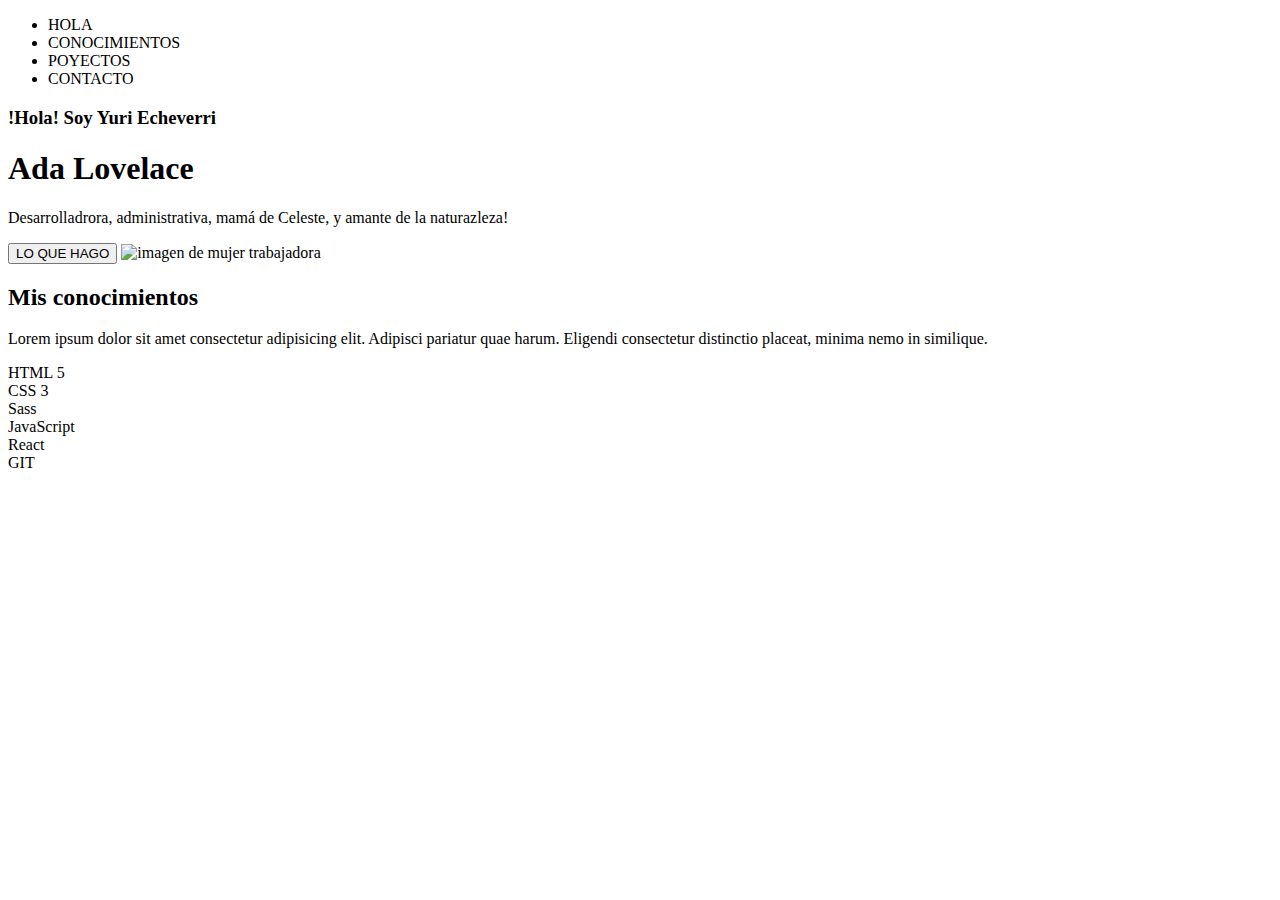
==== portfolio.html @ 63b8ef04 "maquetación Portafolio" ====
<!DOCTYPE html>
<html lang="en">
<head>
    <meta charset="UTF-8">
    <meta http-equiv="X-UA-Compatible" content="IE=edge">
    <meta name="viewport" content="width=device-width, initial-scale=1.0">
    <title>Document</title>
    <link rel = stylesheet href="style.css">
</head>
    <nav>
        <ul>
            <li>
                HOLA
            </li>
            <li>
                CONOCIMIENTOS
            </li>
            <li>
                POYECTOS
            </li>
            <li>
                CONTACTO
            </li>
        </ul>
    </nav>
<body>
    <section>
        <h3>
            !Hola! Soy Yuri Echeverri
        </h3>
        <h1>
            Ada Lovelace
        </h1>
            <p>
                Desarrolladrora, administrativa, mamá de Celeste, y amante de la naturazleza!
            </p>      
            <button>
                LO QUE HAGO
            </button> 
            <img src="https://thumbs.dreamstime.com/b/mujer-trabajando-muy-arduamente-la-multitarea-duro-con-muchas-cosas-para-hacer-ilustraci%C3%B3n-vectorial-plana-aislada-en-fondo-206353946.jpg" alt="imagen de mujer trabajadora"
        </section>
        <section>
            <h2>
                Mis conocimientos
            </h2>
                <p>
                    Lorem ipsum dolor sit amet consectetur adipisicing elit. Adipisci pariatur quae harum. Eligendi consectetur distinctio placeat, minima nemo in similique.
                </p>
            <article>
                HTML 5
            </article>
            <article>
                CSS 3
            </article>
            <article>
                Sass
            </article>
            <article>
                JavaScript
            </article>
            <article>
                React
            <article>
                GIT
            </article>
        </section>
    
</body>
</html>
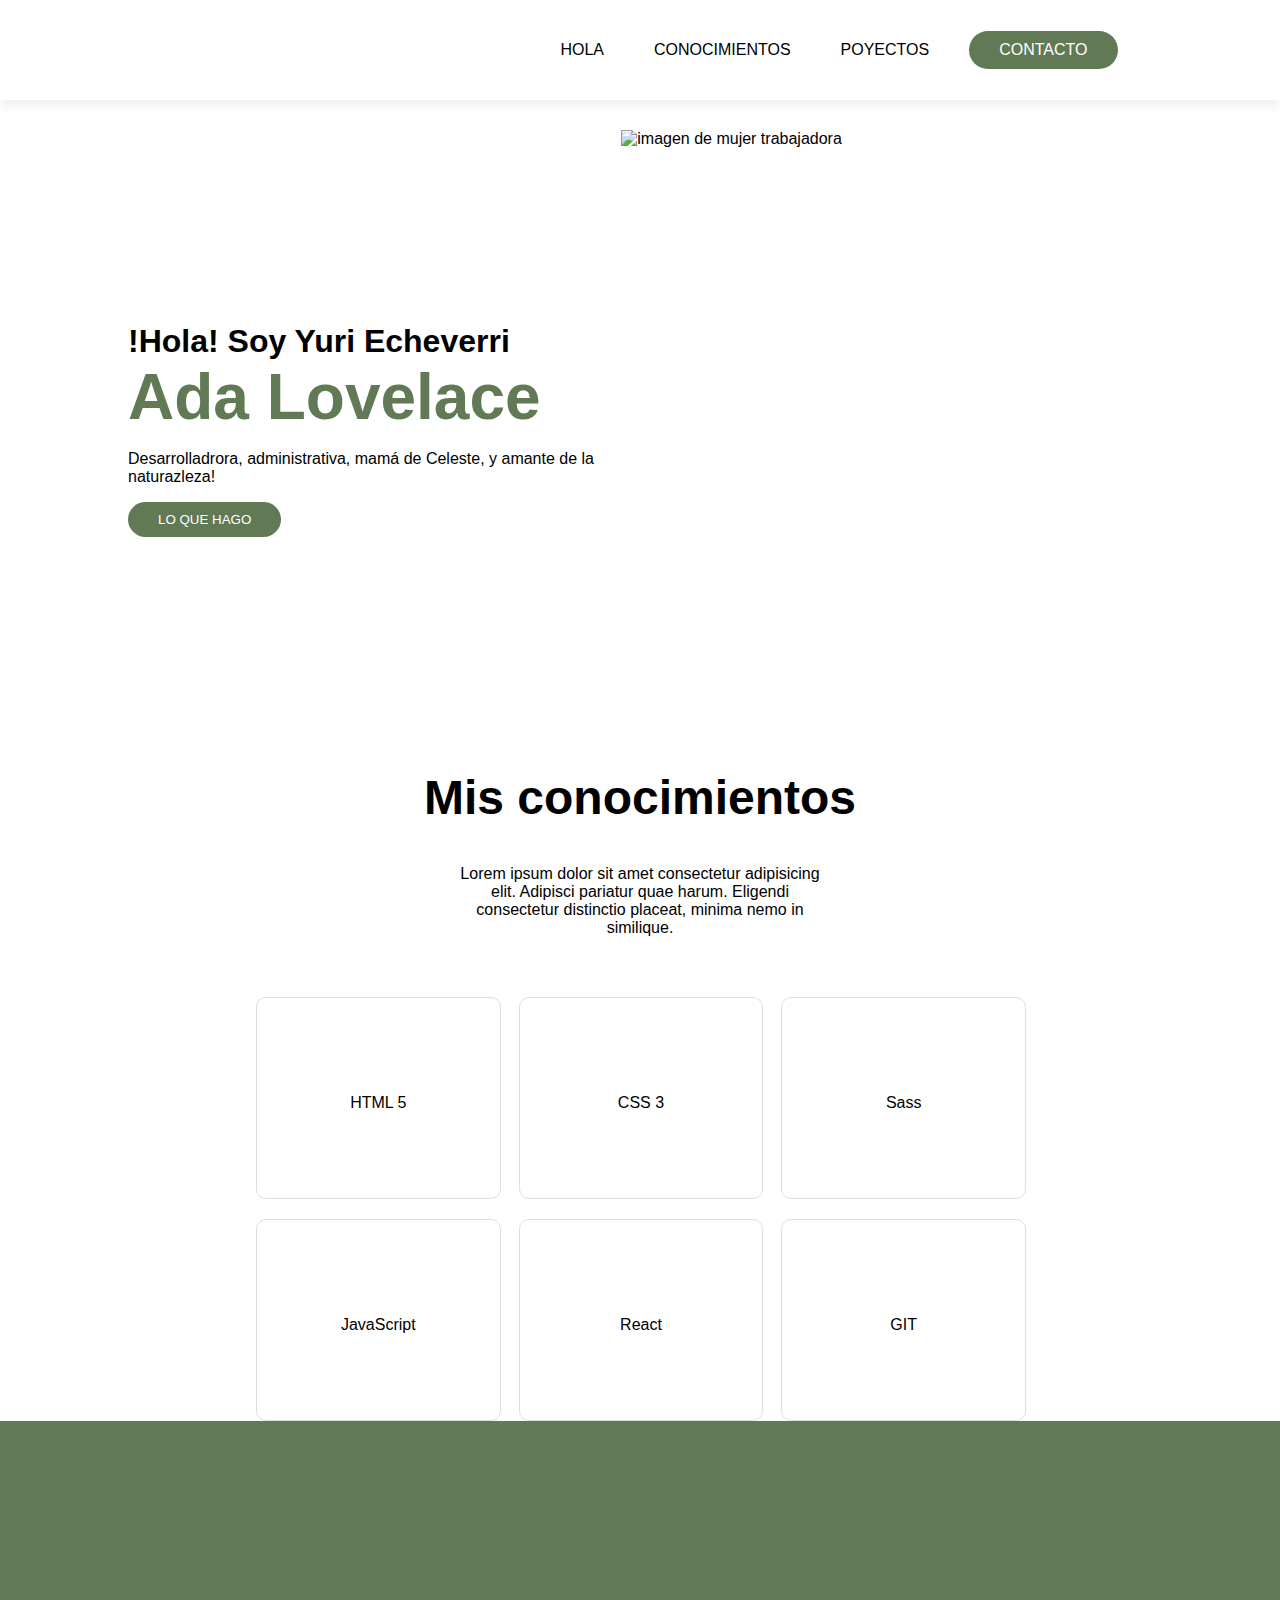
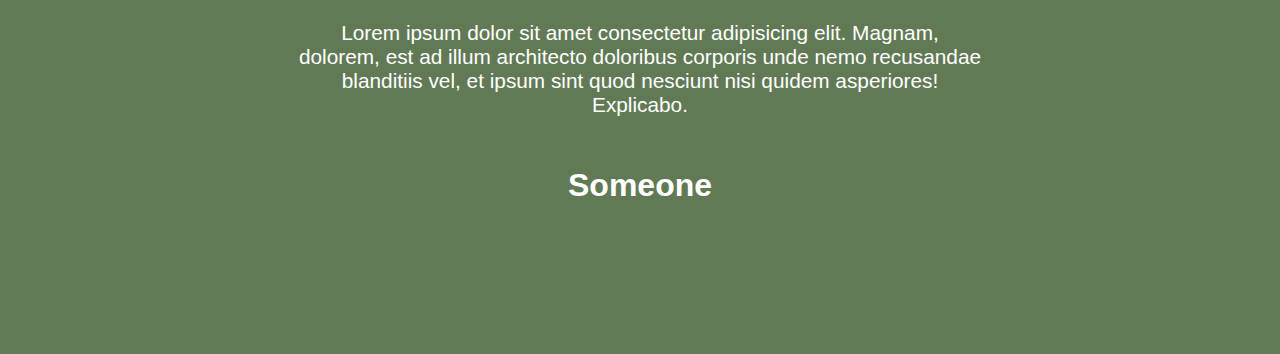
==== commit 639a24f4: "styles for section presentation, skills and quote" ====
--- a/portfolio.html
+++ b/portfolio.html
@@ -1,69 +1,105 @@
 <!DOCTYPE html>
-<html lang="en">
+<html lang="es">
+
 <head>
     <meta charset="UTF-8">
     <meta http-equiv="X-UA-Compatible" content="IE=edge">
     <meta name="viewport" content="width=device-width, initial-scale=1.0">
     <title>Document</title>
-    <link rel = stylesheet href="style.css">
+    <link rel=stylesheet href="style.css">
+    <link rel="stylesheet" href="https://cdn.jsdelivr.net/gh/devicons/devicon@v2.15.1/devicon.min.css">
+    <script src="https://kit.fontawesome.com/e1368c2029.js" crossorigin="anonymous"></script>
 </head>
-    <nav>
-        <ul>
-            <li>
-                HOLA
-            </li>
-            <li>
-                CONOCIMIENTOS
-            </li>
-            <li>
-                POYECTOS
-            </li>
-            <li>
-                CONTACTO
-            </li>
-        </ul>
-    </nav>
+
 <body>
-    <section>
-        <h3>
-            !Hola! Soy Yuri Echeverri
-        </h3>
-        <h1>
-            Ada Lovelace
-        </h1>
-            <p>
+    <!-- Este header contiene la navegación del sitio y los links directos a las secciones -->
+    <header class="header">
+        <nav class="header_nav">
+            <ul class="header_nav_list">
+                <li class="header_nav_list_item">
+                    HOLA
+                </li>
+                <li class="header_nav_list_item">
+                    CONOCIMIENTOS
+                </li>
+                <li class="header_nav_list_item">
+                    POYECTOS
+                </li>
+                <li class="header_nav_list_item-contacto">
+                    CONTACTO
+                </li>
+            </ul>
+        </nav>
+    </header>
+    <section class="presentation">
+        <div class="presentation_container-1">
+            <h2 class="presentation_container-name">
+                !Hola! Soy Yuri Echeverri
+            </h2>
+            <h4 class="presentation_container-ada">
+                Ada Lovelace
+            </h4>
+            <p class="presentation_container-text">
                 Desarrolladrora, administrativa, mamá de Celeste, y amante de la naturazleza!
-            </p>      
-            <button>
+            </p>
+            <button class="presentation_container-button">
                 LO QUE HAGO
-            </button> 
-            <img src="https://thumbs.dreamstime.com/b/mujer-trabajando-muy-arduamente-la-multitarea-duro-con-muchas-cosas-para-hacer-ilustraci%C3%B3n-vectorial-plana-aislada-en-fondo-206353946.jpg" alt="imagen de mujer trabajadora"
-        </section>
-        <section>
-            <h2>
-                Mis conocimientos
-            </h2>
-                <p>
-                    Lorem ipsum dolor sit amet consectetur adipisicing elit. Adipisci pariatur quae harum. Eligendi consectetur distinctio placeat, minima nemo in similique.
-                </p>
-            <article>
-                HTML 5
+            </button>
+        </div>
+        <div class="presentation_container-img">
+            <img src="https://thumbs.dreamstime.com/b/mujer-trabajando-muy-arduamente-la-multitarea-duro-con-muchas-cosas-para-hacer-ilustraci%C3%B3n-vectorial-plana-aislada-en-fondo-206353946.jpg"
+                alt="imagen de mujer trabajadora">
+        </div>
+    </section>
+    <section class="mySkills">
+        <h2 class="skills-tittle">
+            Mis conocimientos
+        </h2>
+        <p class="skills-text">
+            Lorem ipsum dolor sit amet consectetur adipisicing elit. Adipisci pariatur quae harum. Eligendi
+            consectetur distinctio placeat, minima nemo in similique.
+        </p>
+        <div class="skills">
+            <article class="skills_card">
+                <i class="fa-brands fa-html5 skills_card-icon"></i>
+                <p>HTML 5</p>
             </article>
-            <article>
-                CSS 3
+            <article class="skills_card">
+                <i class="devicon-css3-plain colored skills_card-icon"></i>
+                <p>CSS 3</p>
             </article>
-            <article>
-                Sass
+            <article class="skills_card">
+                <i class="devicon-sass-original colored skills_card-icon"></i>
+                <p>Sass</p>
             </article>
-            <article>
-                JavaScript
+            <article class="skills_card">
+                <i class="devicon-javascript-plain colored skills_card-icon"></i>
+                <p>JavaScript</p>
             </article>
-            <article>
-                React
-            <article>
-                GIT
+            <article class="skills_card">
+                <i class="devicon-react-original colored skills_card-icon"></i>
+                <p>React</p>
             </article>
-        </section>
-    
+            <article class="skills_card">
+                <i class="devicon-git-plain colored skills_card-icon"></i>
+                <p>GIT</p>
+            </article>
+        </div>
+    </section>
+    <!-- Fin de la seccion de habilidades -->
+    <div class="quote">
+        <div class="quote_content">
+            <i class="fa-solid fa-quote-right quote_icon"></i>
+            <p class=quote_text>
+                Lorem ipsum dolor sit amet consectetur adipisicing elit. Magnam, dolorem, est ad illum architecto
+                doloribus corporis unde nemo recusandae blanditiis vel, et ipsum sint quod nesciunt nisi quidem
+                asperiores! Explicabo.
+            </p>
+            <span class="quote_author">
+                Someone
+            </span>
+        </div>
+    </div>
 </body>
+
 </html>--- a/style.css
+++ b/style.css
@@ -0,0 +1,146 @@
+body {
+    margin: 0;
+    box-sizing: border-box;
+    padding: 0;
+    font-family: Arial, Helvetica, sans-serif;
+}
+
+.header {
+    box-shadow: 0px 6px 10px #f0f0f0;
+    padding: 15px;
+    margin-bottom: 30px;   
+    
+}
+
+.header_nav_list {
+    width: 85%;
+    display: flex;
+    list-style: none;
+    justify-content: flex-end;
+    gap: 30px;
+}
+
+.header_nav_list_item {
+    font-family: Arial, Helvetica, sans-serif;
+    padding: 10px;
+    }
+
+.header_nav_list_item-contacto{
+    font-family: Arial, Helvetica, sans-serif;
+    background-color: #617A55;
+    color: white;
+    border-radius: 30px;
+    padding: 10px 30px;
+}
+
+.presentation {
+    display: flex;
+    width: 80%;
+    margin: 0 auto;
+    justify-content: center;
+    align-items: center;
+}
+
+.presentation_container-name {
+    font-weight:bold;
+    font-size: 2em;
+    margin: 0;
+}
+
+.presentation_container-ada {
+    font-weight:900;
+    font-size: 4em;
+    color: #617A55;
+    margin: 0;
+    }
+
+.presentation_container-button {
+    background-color: #617A55;
+    color: white;
+    border: none;
+    border-radius: 30px;
+    padding: 10px 30px;
+}
+
+.presentation_container-img{
+    width: 600px;
+    height:600px;
+}
+
+.presentation_container-img img{
+    width: 100%;
+    height: 100%;
+}
+
+.skills-tittle {
+    text-align: center;
+    font-weight: 900;
+    font-size: 3em;
+
+}
+
+.skills-text {
+    width: 30%;
+    margin: 0 auto;
+    text-align: center;
+}
+
+.skills {
+    display: grid;
+    grid-template-columns:repeat(3,1fr);
+    justify-content: center;
+    align-items: center;
+    width: 60%;
+    margin: 60px auto 0;
+    gap: 20px;
+}
+
+.skills_card {
+    width: 100%;
+    height: 200px;
+    border:1px solid #b4b4b470;
+    border-radius: 10px;
+    display: flex;
+    flex-direction: column;
+    justify-content: center;
+    align-items: center;
+    gap: 10px;
+}
+
+.skills_card-icon {
+    font-size: 4.5em;
+    color: #617A55;
+}
+
+.quote {
+    background-color: #617A55;
+    padding: 150px;
+
+}
+
+.quote_content {
+    display: flex;
+    flex-direction: column;
+    justify-content: center;
+    align-items: center;
+    width: 80%;
+    margin: 0 auto;
+    color: white;
+
+}
+
+.quote_icon {
+    font-size: 6em;
+    
+}
+
+.quote_text {
+    font-size: 1.3em;
+    text-align: center;
+    margin: 50px;
+}
+
+.quote_author {
+    font-weight: 800;
+    font-size: 2em;
+}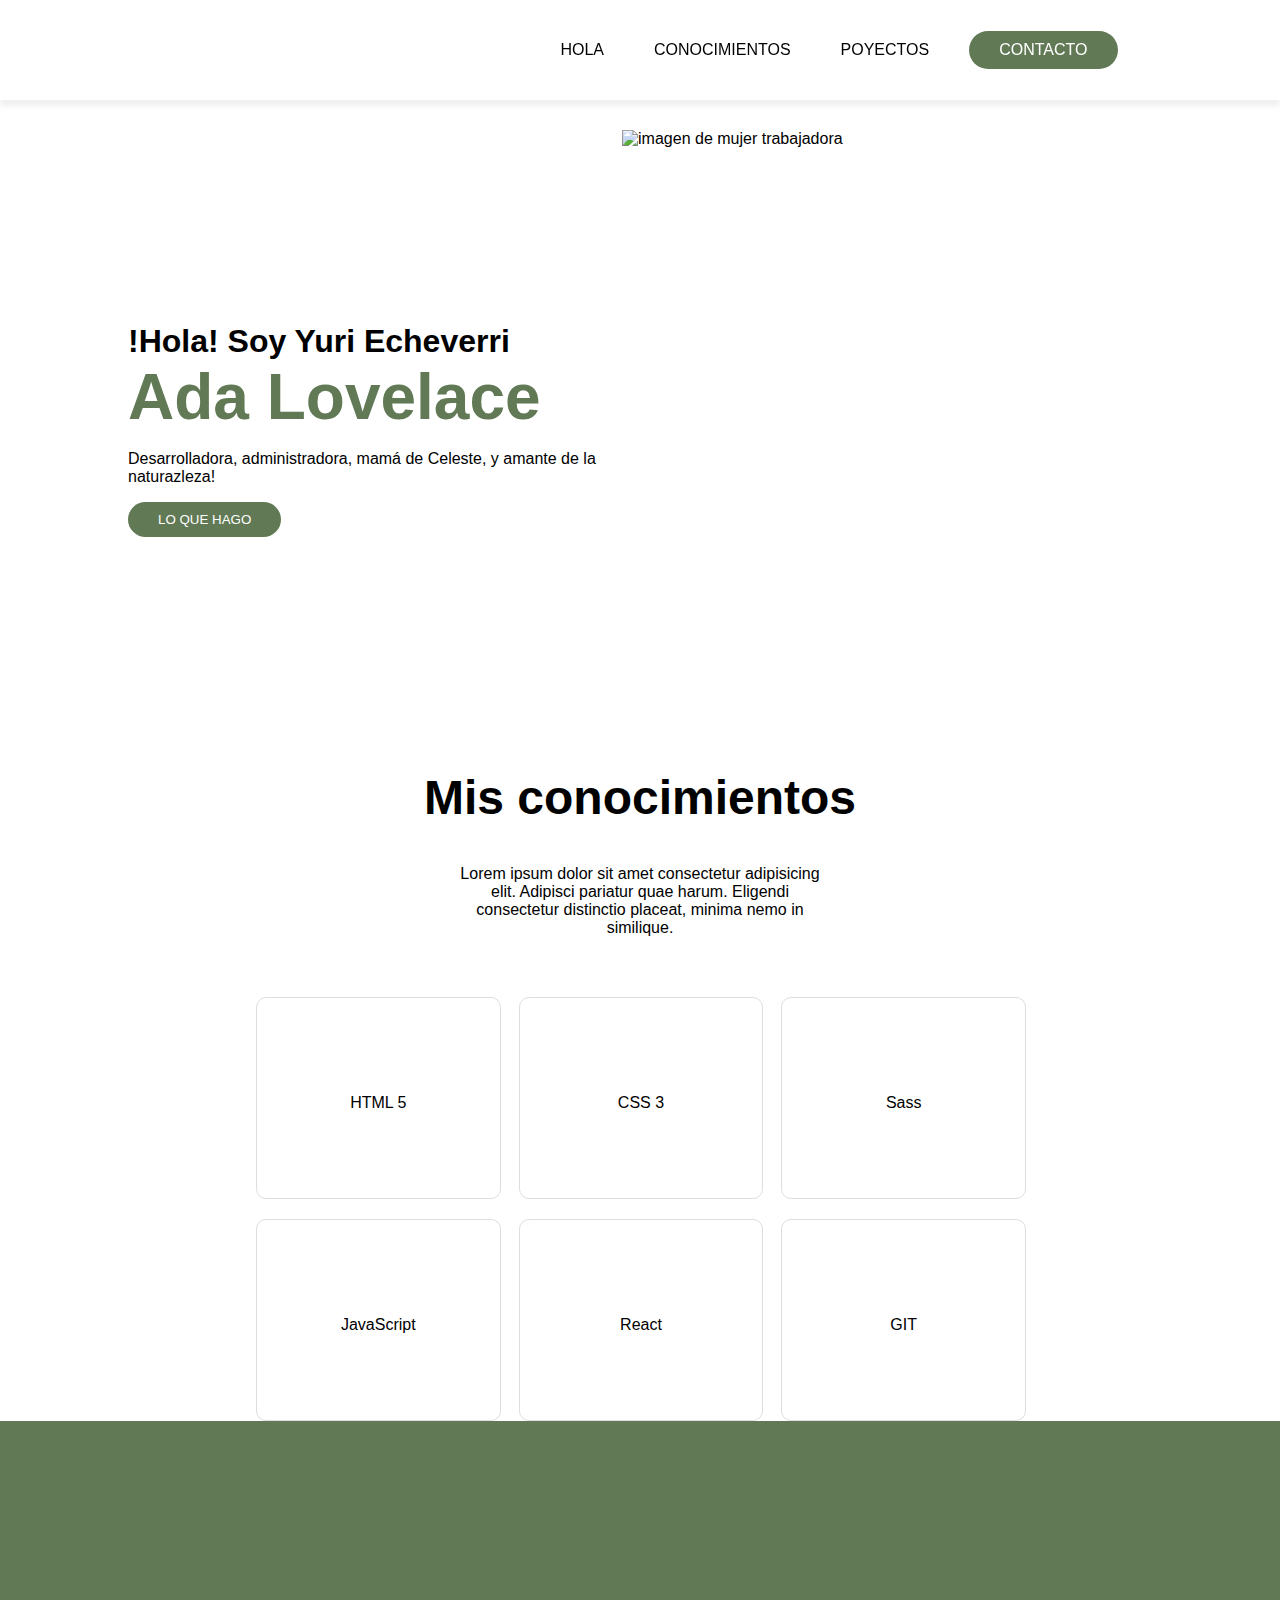
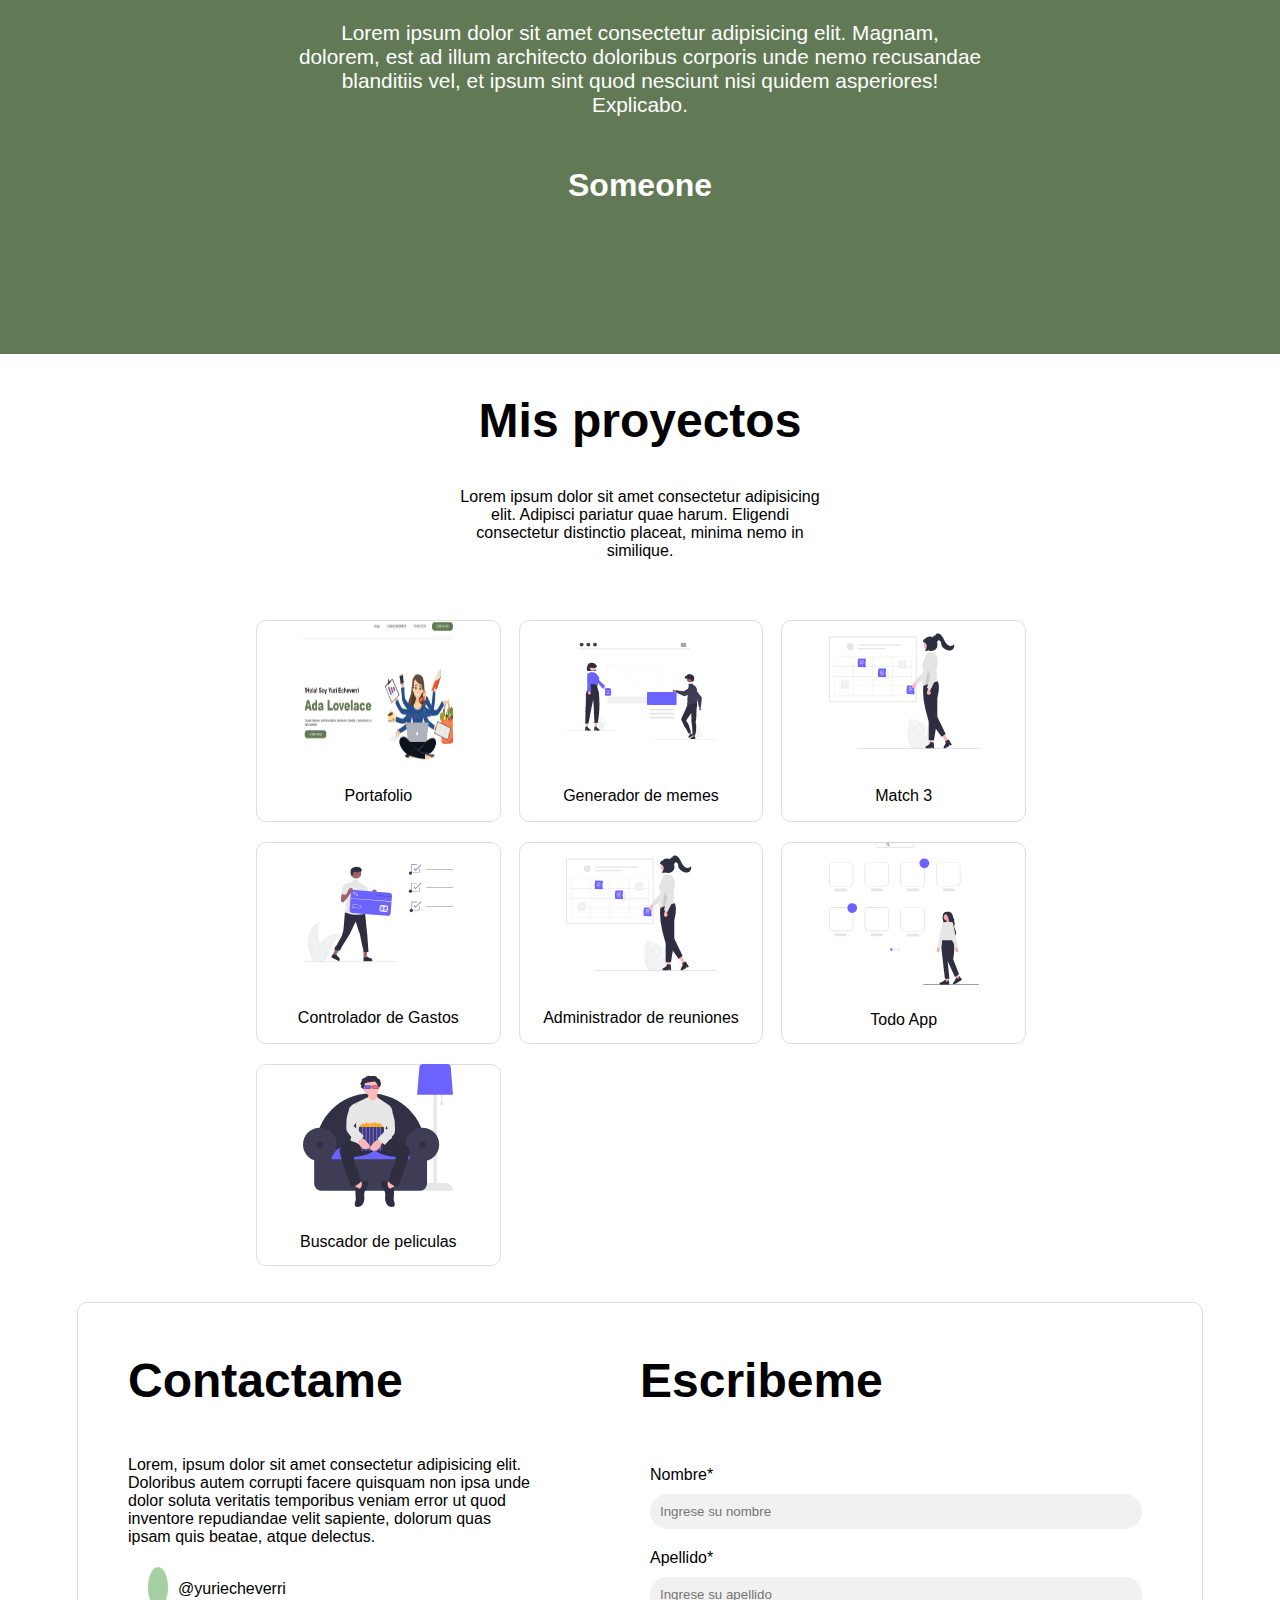
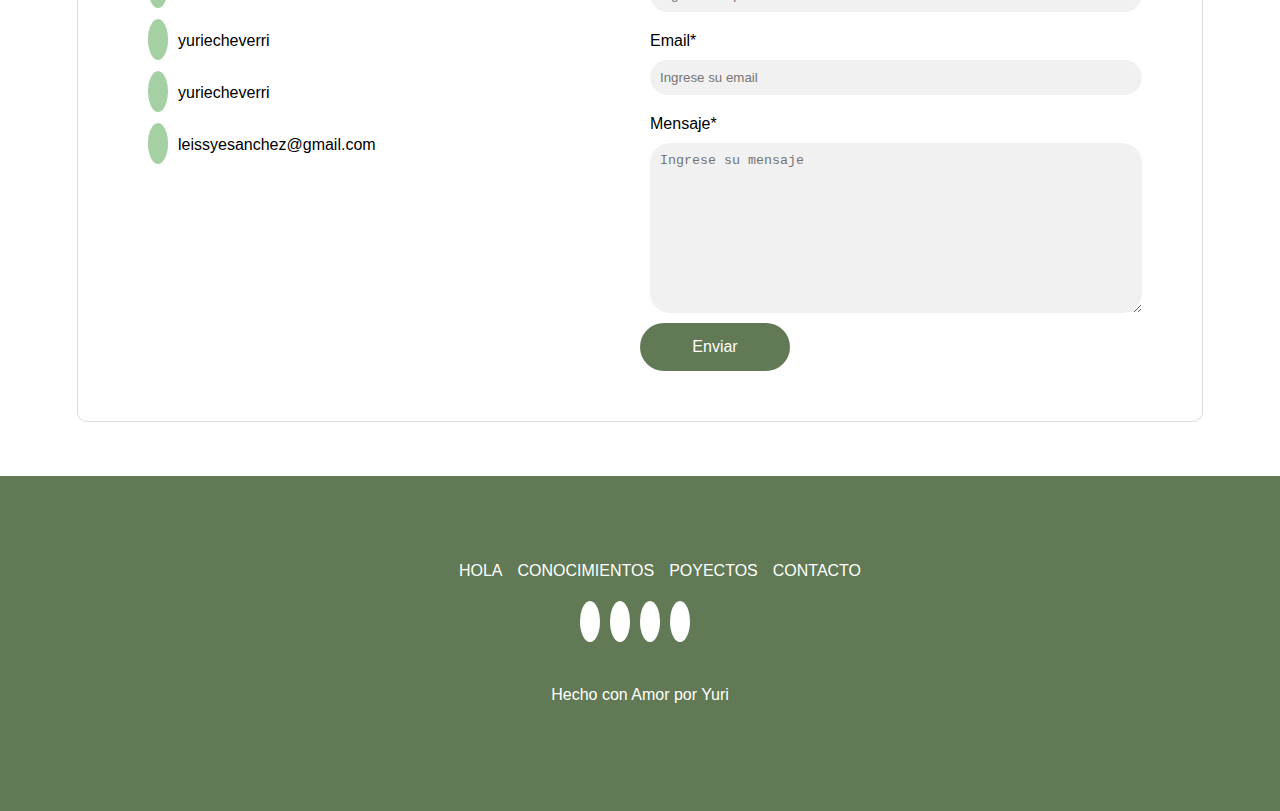
==== commit c33077d3: "Seccion de proyectos, formulario y footer" ====
--- a/portfolio.html
+++ b/portfolio.html
@@ -31,6 +31,9 @@
             </ul>
         </nav>
     </header>
+
+    <!--fin del header con navegación-->
+
     <section class="presentation">
         <div class="presentation_container-1">
             <h2 class="presentation_container-name">
@@ -40,7 +43,7 @@
                 Ada Lovelace
             </h4>
             <p class="presentation_container-text">
-                Desarrolladrora, administrativa, mamá de Celeste, y amante de la naturazleza!
+                Desarrolladora, administradora, mamá de Celeste, y amante de la naturazleza!
             </p>
             <button class="presentation_container-button">
                 LO QUE HAGO
@@ -87,6 +90,8 @@
         </div>
     </section>
     <!-- Fin de la seccion de habilidades -->
+
+
     <div class="quote">
         <div class="quote_content">
             <i class="fa-solid fa-quote-right quote_icon"></i>
@@ -100,6 +105,150 @@
             </span>
         </div>
     </div>
+
+    <section class="myProjects">
+        <h2 class="projects-tittle">
+            Mis proyectos
+        </h2>
+        <p class="projects-text">
+            Lorem ipsum dolor sit amet consectetur adipisicing elit. Adipisci pariatur quae harum. Eligendi
+            consectetur distinctio placeat, minima nemo in similique.
+        </p>
+        <div class="projects">
+            <a href="#" class="projects_card">
+                <img src="assets/Portfolio.PNG" class="projects_card-image"></i>
+                <p>Portafolio </p>
+            </a>
+            <a href="#" class="projects_card">
+                <img src="assets/undraw_work_together_re_5yhn.svg" class="projects_card-image"></img>
+                <p>Generador de memes</p>
+            </a>
+            <a href="#" class="projects_card">
+                <img src="assets/undraw_events_re_98ue.svg" class="projects_card-image"></img>
+                <p>Match 3</p>
+            </a>
+            <a href="#" class="projects_card">
+                <img src="assets/undraw_online_payments_re_y8f2.svg" class="projects_card-image"></img>
+                <p>Controlador de Gastos</p>
+            </a>
+            <a href="#" class="projects_card">
+                <img src="assets/undraw_events_re_98ue.svg" class="projects_card-image"></img>
+                <p>Administrador de reuniones</p>
+            </a>
+            <a href="#" class="projects_card">
+                <img src="assets/undraw_search_app_oso2.svg" class="projects_card-image"></img>
+                <p>Todo App</p>
+            </a>
+            <a href="#" class="projects_card">
+                <img src="assets/undraw_home_cinema_l7yl.svg" class="projects_card-image"></i>
+                <p>Buscador de peliculas</p>
+            </a>
+        </div>
+    </section>
+    <br>
+    <br>
+
+    <section class="Form">
+        <div class="contact">
+            <h3 class="contact-tittle">
+                Contactame
+            </h3>
+            <p class="contact-text">
+                Lorem, ipsum dolor sit amet consectetur adipisicing elit. Doloribus autem corrupti facere quisquam non
+                ipsa unde dolor soluta veritatis temporibus veniam error ut quod inventore repudiandae velit sapiente,
+                dolorum quas ipsam quis beatae, atque delectus.
+            </p>
+            <ul class="contact_list">
+                <li class="contact_list-item">
+                    <i class="fa-brands fa-twitter contact_list_item-icon"></i>
+                    <span>
+                        @yuriecheverri
+                    </span>
+                </li>
+                <li class="contact_list-item">
+                    <i class="fa-brands fa-github contact_list_item-icon"></i>
+                    <span>
+                        yuriecheverri
+                    </span>
+                </li>
+                <li class="contact_list-item">
+                    <i class="fa-brands fa-linkedin contact_list_item-icon"></i>
+                    <span>
+                        yuriecheverri
+                    </span>
+                </li>
+                <li class="contact_list-item">
+                    <i class="fa-solid fa-envelope contact_list_item-icon"></i>
+                    <span>
+                        leissyesanchez@gmail.com
+                    </span>
+                </li>
+            </ul>
+        </div>
+        <div class="write-me">
+            <h3 class="write-me-tittle">
+                Escribeme
+            </h3>
+            <form id="contact-form" class="write-me-form">
+                <label for="nombre" class="write-me-form-label label-name">
+                    Nombre*
+                    <input type="text" placeholder="Ingrese su nombre" class="write-me-form-input"></input>
+                </label>
+                <label for="apellido" class="write-me-form-label label-last-name">
+                    Apellido*
+                    <input type="text" placeholder="Ingrese su apellido" class="write-me-form-input"></input>
+                </label>
+                <label for="Email" class="write-me-form-label">
+                    Email*
+                    <input type="text" placeholder="Ingrese su email" class="write-me-form-input"></input>
+                </label>
+                <label for="Mensaje" class="write-me-form-label">
+                    Mensaje*
+                    <textarea type="text" class="write-me-form-input" placeholder="Ingrese su mensaje" cols="50"
+                        rows="10"></textarea>
+                </label>
+                <input type="submit" value="Enviar" class="write-me-form-send"></input>
+            </form>
+        </div>
+    </section>
+
+    <br>
+    <br>
+    <br>
+
+    <footer class="footer">
+        <div class="footer_container">
+            <ul class="footer_container_list">
+                <li class="footer_container_list_item">
+                    HOLA
+                </li>
+                <li class="footer_container_list_item">
+                    CONOCIMIENTOS
+                </li>
+                <li class="footer_container_list_item">
+                    POYECTOS
+                </li>
+                <li class="footer_container_list_item">
+                    CONTACTO
+                </li>
+            </ul>
+            <div class="footer_icons">
+                <a href="#" class="footer_icons_link">
+                    <i class="fa-brands fa-twitter footer_icons_items"></i>
+                </a>
+                <a href="#" class="footer_icons_link">
+                    <i class="fa-brands fa-github footer_icons_items"></i>
+                </a>
+                <a href="#" class="footer_icons_link">
+                    <i class="fa-brands fa-linkedin footer_icons_items"></i>
+                </a>
+                <a href="#" class="footer_icons_link">
+                    <i class="fa-solid fa-envelope footer_icons_items"></i>
+                </a>
+            </div>
+            <h6 class="end"> Hecho con Amor por Yuri</h6>
+        </div>
+    </footer>
 </body>
 
 </html>--- a/style.css
+++ b/style.css
@@ -6,11 +6,15 @@
 }
 
 .header {
-    box-shadow: 0px 6px 10px #f0f0f0;
+    box-shadow: 0px 6px 5px #f0f0f0;
     padding: 15px;
-    margin-bottom: 30px;   
-    
-}
+    margin-bottom: 30px;
+    position: sticky;
+    top: 0;
+    background-color: white;
+}
+
+/* preguntar por el shadow cuando desplaza */
 
 .header_nav_list {
     width: 85%;
@@ -23,9 +27,9 @@
 .header_nav_list_item {
     font-family: Arial, Helvetica, sans-serif;
     padding: 10px;
-    }
-
-.header_nav_list_item-contacto{
+}
+
+.header_nav_list_item-contacto {
     font-family: Arial, Helvetica, sans-serif;
     background-color: #617A55;
     color: white;
@@ -42,17 +46,17 @@
 }
 
 .presentation_container-name {
-    font-weight:bold;
+    font-weight: bold;
     font-size: 2em;
     margin: 0;
 }
 
 .presentation_container-ada {
-    font-weight:900;
+    font-weight: 900;
     font-size: 4em;
     color: #617A55;
     margin: 0;
-    }
+}
 
 .presentation_container-button {
     background-color: #617A55;
@@ -62,12 +66,12 @@
     padding: 10px 30px;
 }
 
-.presentation_container-img{
+.presentation_container-img {
     width: 600px;
-    height:600px;
-}
-
-.presentation_container-img img{
+    height: 600px;
+}
+
+.presentation_container-img img {
     width: 100%;
     height: 100%;
 }
@@ -87,7 +91,7 @@
 
 .skills {
     display: grid;
-    grid-template-columns:repeat(3,1fr);
+    grid-template-columns: repeat(3, 1fr);
     justify-content: center;
     align-items: center;
     width: 60%;
@@ -98,7 +102,7 @@
 .skills_card {
     width: 100%;
     height: 200px;
-    border:1px solid #b4b4b470;
+    border: 1px solid #b4b4b470;
     border-radius: 10px;
     display: flex;
     flex-direction: column;
@@ -110,6 +114,7 @@
 .skills_card-icon {
     font-size: 4.5em;
     color: #617A55;
+
 }
 
 .quote {
@@ -131,7 +136,7 @@
 
 .quote_icon {
     font-size: 6em;
-    
+
 }
 
 .quote_text {
@@ -143,4 +148,184 @@
 .quote_author {
     font-weight: 800;
     font-size: 2em;
+}
+
+.projects-tittle {
+    text-align: center;
+    font-weight: 900;
+    font-size: 3em;
+
+}
+
+.projects-text {
+    width: 30%;
+    margin: 0 auto;
+    text-align: center;
+}
+
+.projects {
+    display: grid;
+    grid-template-columns: repeat(3, 1fr);
+    justify-content: center;
+    align-items: center;
+    width: 60%;
+    margin: 60px auto 0;
+    gap: 20px;
+}
+
+.projects_card {
+    width: 100%;
+    height: 200px;
+    border: 1px solid #b4b4b470;
+    border-radius: 10px;
+    display: flex;
+    flex-direction: column;
+    justify-content: center;
+    align-items: center;
+    gap: 10px;
+    text-decoration: none;
+    color: black;
+}
+
+.projects_card-image {
+    width: 150px;
+    height: 100%;
+
+}
+
+.Form {
+    width: 80%;
+    margin: 0 auto;
+    display: flex;
+    padding: 50px;
+    border: 1px solid #b4b4b470;
+    border-radius: 10px;
+
+}
+
+.contact-tittle {
+    font-weight: 900;
+    font-size: 3em;
+    margin-top: 0;
+}
+
+.contact {
+    flex: 50%;
+}
+
+.contact-text {
+    width: 80%;
+}
+
+.contact_list {
+    list-style: none;
+    padding-left: 5px;
+}
+
+.contact_list_item-icon {
+    font-size: 1.2em;
+    margin-right: 10px;
+    background-color: #A4D0A4;
+    padding: 10px;
+    border-radius: 50%;
+}
+
+.contact_list-item {
+    padding: 15px;
+}
+
+.write-me-form {
+    display: flex;
+    flex-direction: column;
+    height: 75%;
+    justify-content: space-between;
+}
+
+
+.write-me-tittle {
+    font-weight: 900;
+    font-size: 3em;
+    margin-top: 0;
+}
+
+.write-me {
+    flex: 50%;
+}
+
+.write-me-form-label {
+    display: flex;
+    flex-direction: column;
+    padding: 10px;
+}
+
+/* 
+.label-name {
+    flex: 50%;
+}
+
+.label-last-name {
+    flex: 50%;
+} */
+
+.write-me-form-input {
+    border: none;
+    border-radius: 20px;
+    margin-top: 10px;
+    padding: 10px;
+    background-color: #b4b4b430;
+}
+
+.write-me-form-input:focus {
+    outline: none;
+    box-shadow: 0px 0px 5px 2px #617A55;
+}
+
+.write-me-form-send {
+    width: 150px;
+    font-size: 1em;
+    background-color: #617A55;
+    color: white;
+    border: none;
+    border-radius: 30px;
+    padding: 15px 20px;
+}
+
+.footer {
+    background-color: #617A55;
+    padding: 70px;
+}
+
+.footer_container {
+    width: 50%;
+    margin: 0 auto;
+    display: flex;
+    flex-direction: column;
+    justify-content: center;
+    align-items: center;
+    color: white;
+    gap: 15px;
+}
+
+.footer_container_list {
+    list-style: none;
+    display: flex;
+    gap: 15px;
+}
+
+.footer_icons_items {
+    font-size: 1.2em;
+    margin-right: 10px;
+    background-color: white;
+    padding: 10px;
+    border-radius: 50%;
+    color: #617A55;
+}
+
+.footer_icons_link {
+    text-decoration: none;
+}
+
+.end {
+    font-weight: lighter;
+    font-size: 1em;
 }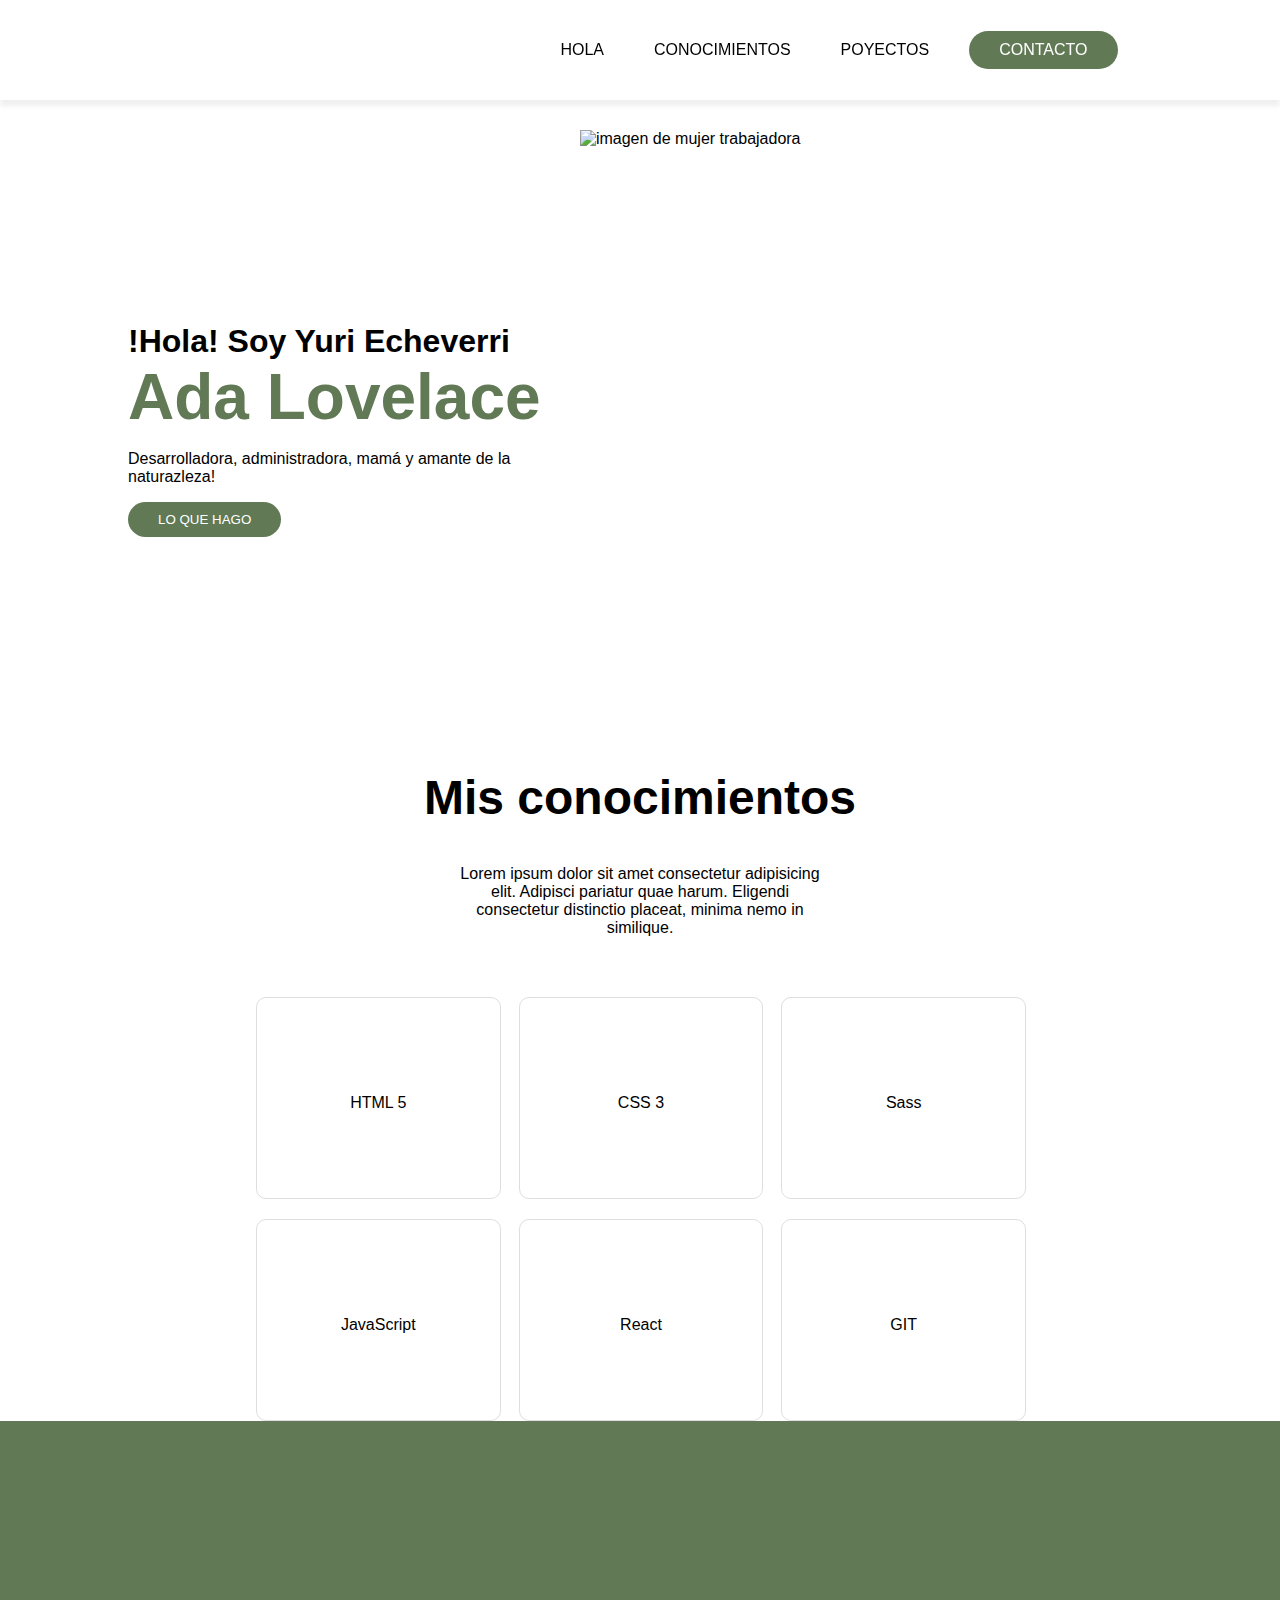
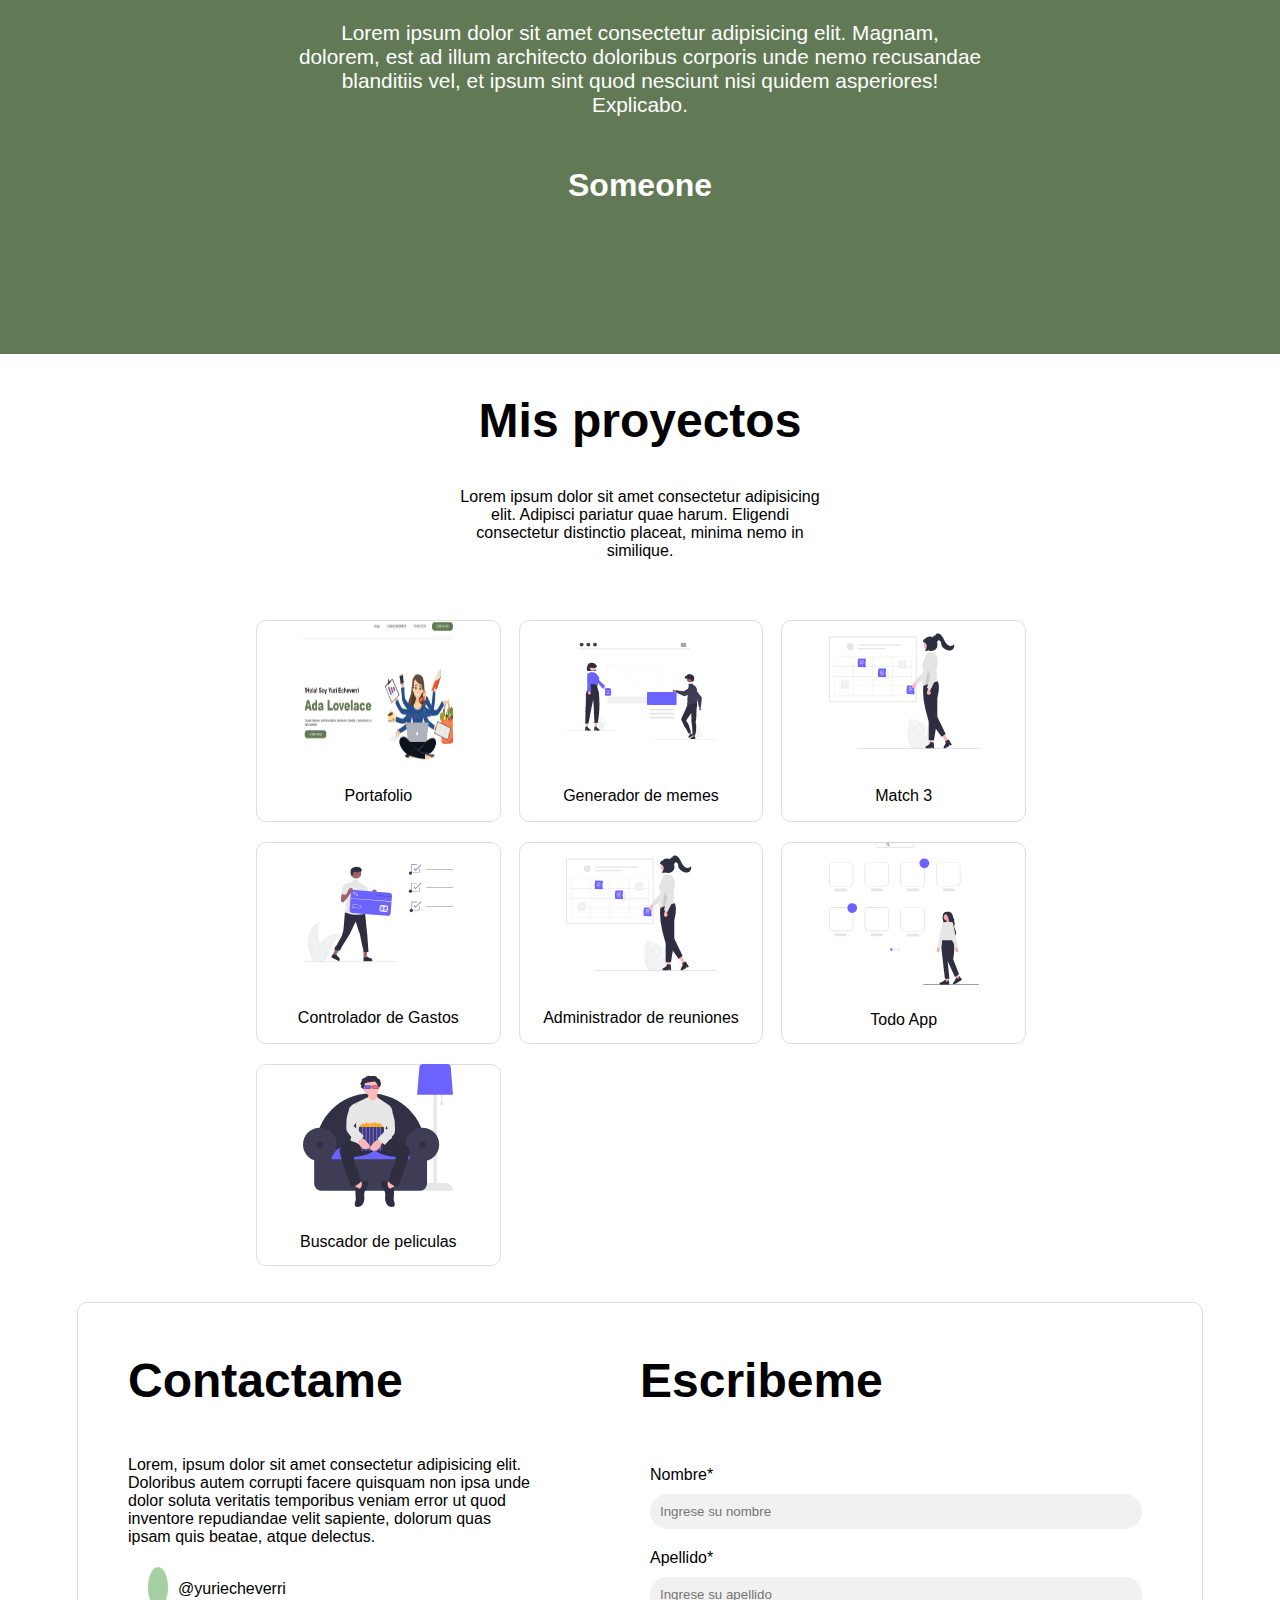
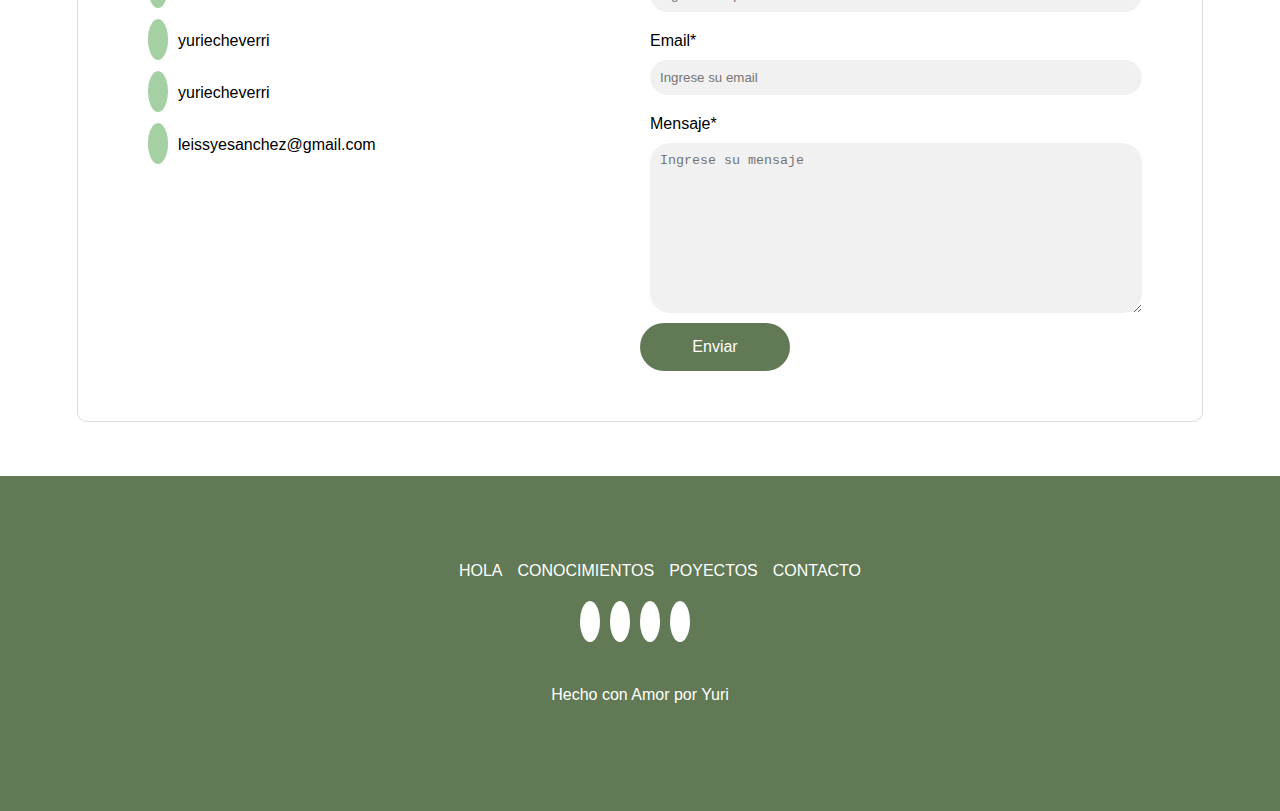
==== commit 92732106: "Comentarios" ====
--- a/portfolio.html
+++ b/portfolio.html
@@ -12,7 +12,7 @@
 </head>
 
 <body>
-    <!-- Este header contiene la navegación del sitio y los links directos a las secciones -->
+    <!-- Header con la navegación del sitio y los links directos a las secciones -->
     <header class="header">
         <nav class="header_nav">
             <ul class="header_nav_list">
@@ -34,6 +34,7 @@
 
     <!--fin del header con navegación-->
 
+    <!-- Inicio de sección de presentación -->
     <section class="presentation">
         <div class="presentation_container-1">
             <h2 class="presentation_container-name">
@@ -43,7 +44,7 @@
                 Ada Lovelace
             </h4>
             <p class="presentation_container-text">
-                Desarrolladora, administradora, mamá de Celeste, y amante de la naturazleza!
+                Desarrolladora, administradora, mamá y amante de la naturazleza!
             </p>
             <button class="presentation_container-button">
                 LO QUE HAGO
@@ -54,6 +55,9 @@
                 alt="imagen de mujer trabajadora">
         </div>
     </section>
+    <!-- Fin de ección de presentación -->
+
+    <!-- Inicia sección de habilidades  -->
     <section class="mySkills">
         <h2 class="skills-tittle">
             Mis conocimientos
@@ -90,8 +94,8 @@
         </div>
     </section>
     <!-- Fin de la seccion de habilidades -->
-
-
+    
+    <!-- Inicia cita -->
     <div class="quote">
         <div class="quote_content">
             <i class="fa-solid fa-quote-right quote_icon"></i>
@@ -105,7 +109,9 @@
             </span>
         </div>
     </div>
-
+    <!-- Fin de la cita  -->
+
+    <!-- Inicia sección de proyectos  -->
     <section class="myProjects">
         <h2 class="projects-tittle">
             Mis proyectos
@@ -147,7 +153,9 @@
     </section>
     <br>
     <br>
-
+    <!-- Fin de sección de proyectos  -->
+
+    <!-- Inicia sección de contacto  -->
     <section class="Form">
         <div class="contact">
             <h3 class="contact-tittle">
@@ -211,11 +219,12 @@
             </form>
         </div>
     </section>
-
-    <br>
-    <br>
-    <br>
-
+    <br>
+    <br>
+    <br>
+    <!-- Fin de sección de contacto -->
+
+    <!-- Inicia Footer con links de navegación y contacto -->
     <footer class="footer">
         <div class="footer_container">
             <ul class="footer_container_list">
@@ -246,9 +255,11 @@
                     <i class="fa-solid fa-envelope footer_icons_items"></i>
                 </a>
             </div>
-            <h6 class="end"> Hecho con Amor por Yuri</h6>
+            <h6 class="end"> 
+                Hecho con <span>Amor</span> por Yuri</h6>
         </div>
     </footer>
+    <!-- Fin del footer con links de navegación y contacto -->
 </body>
 
 </html>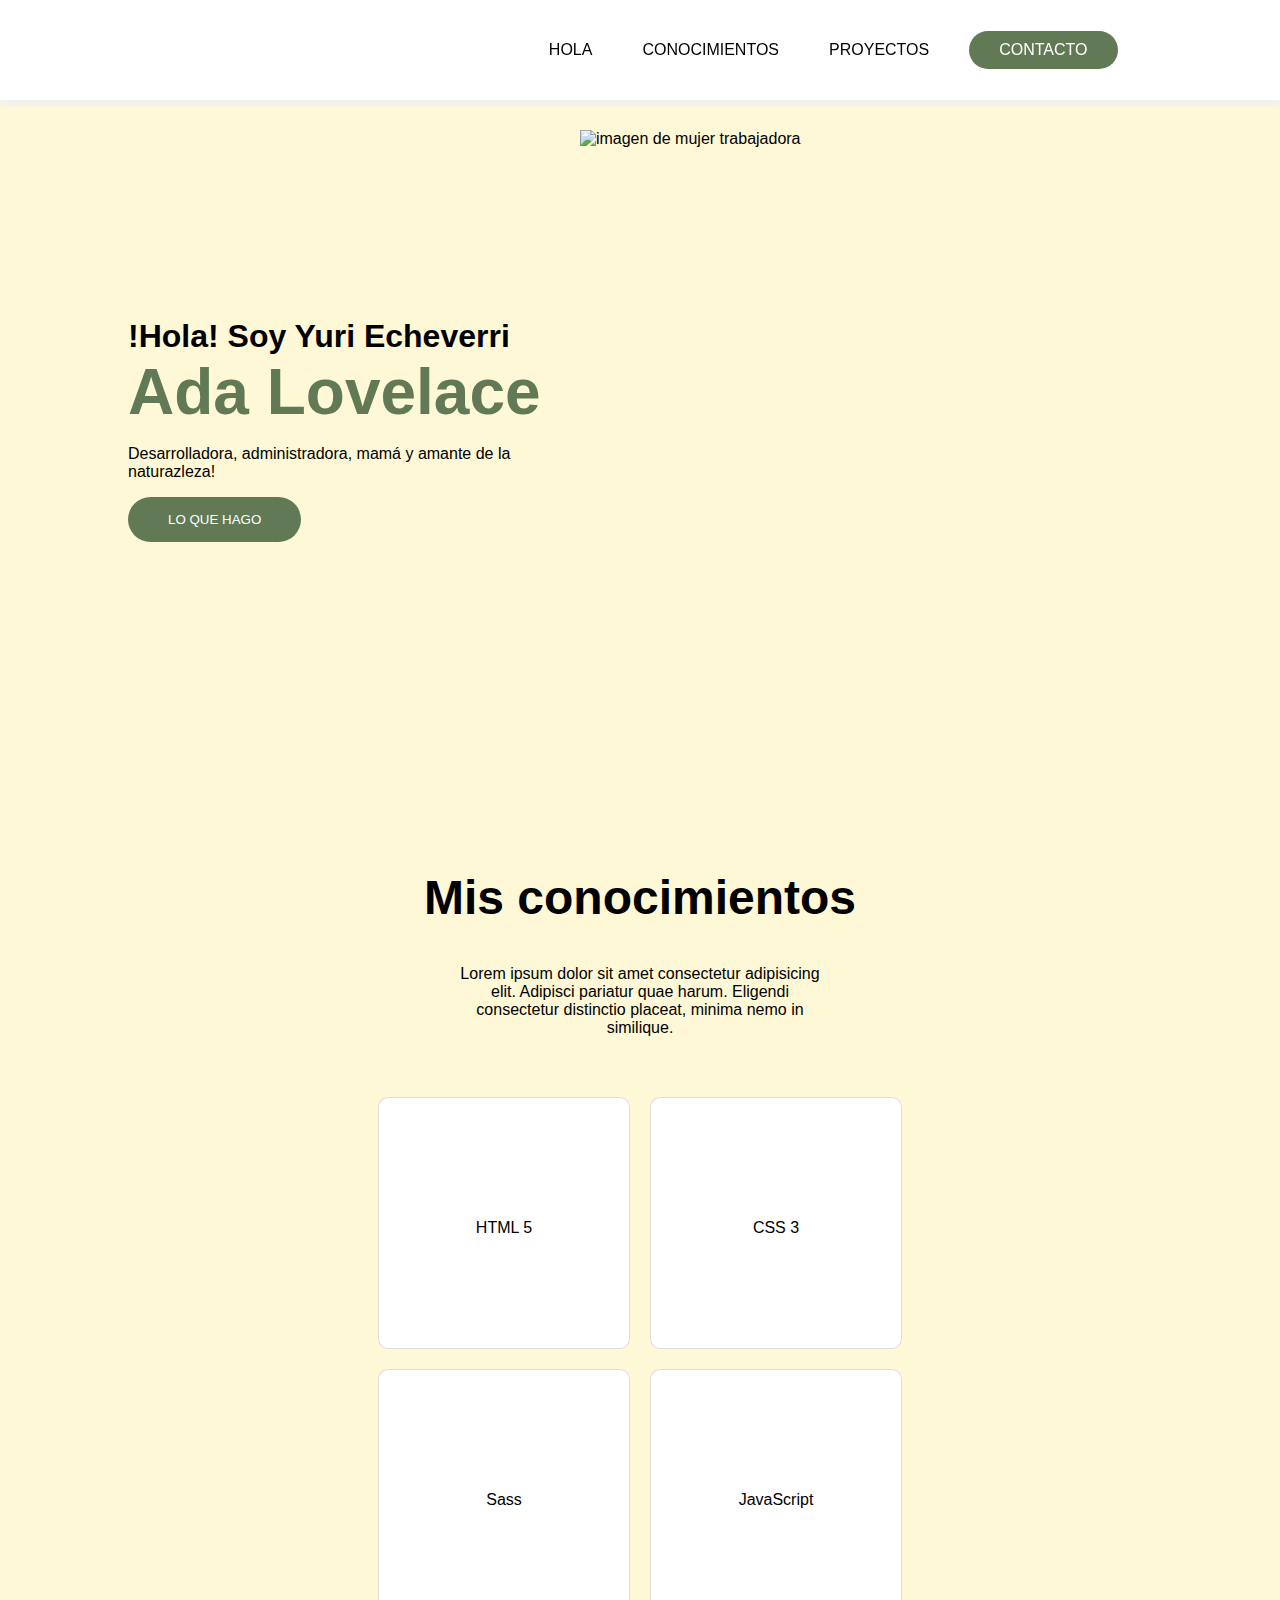
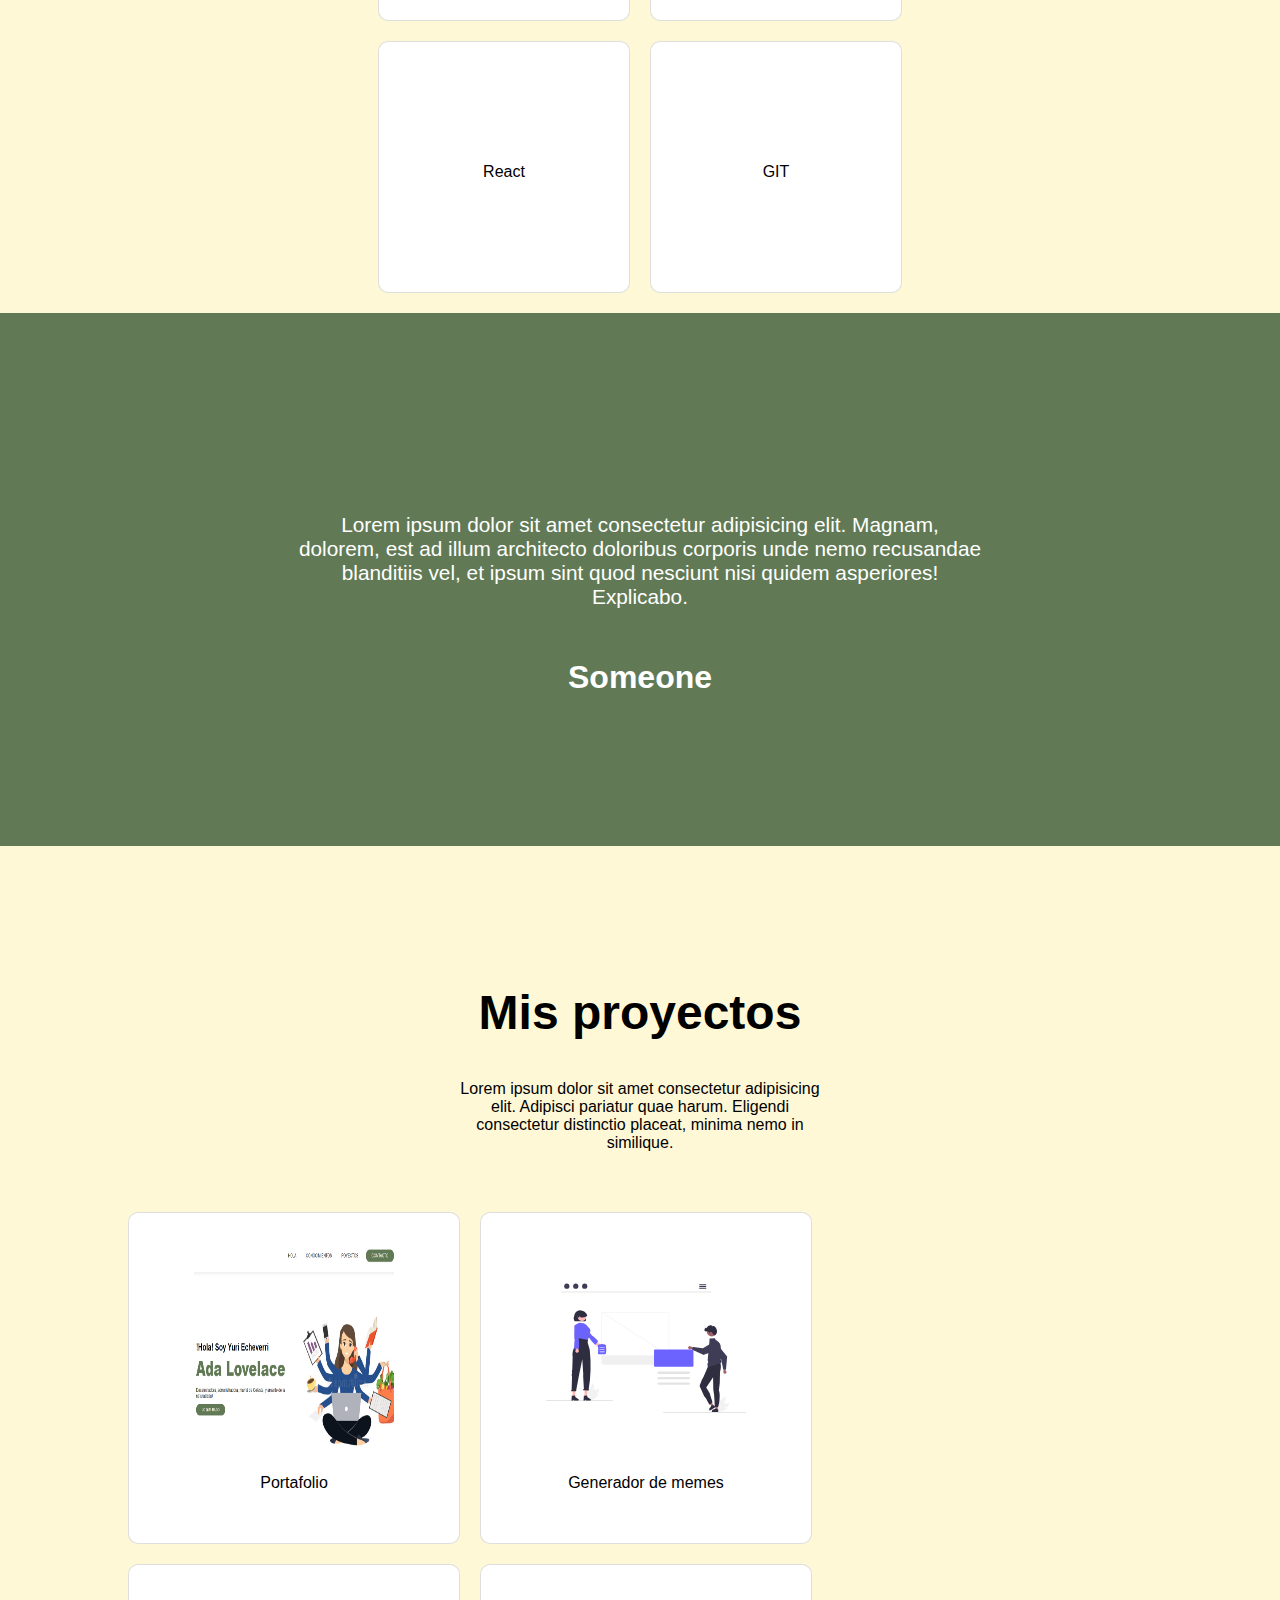
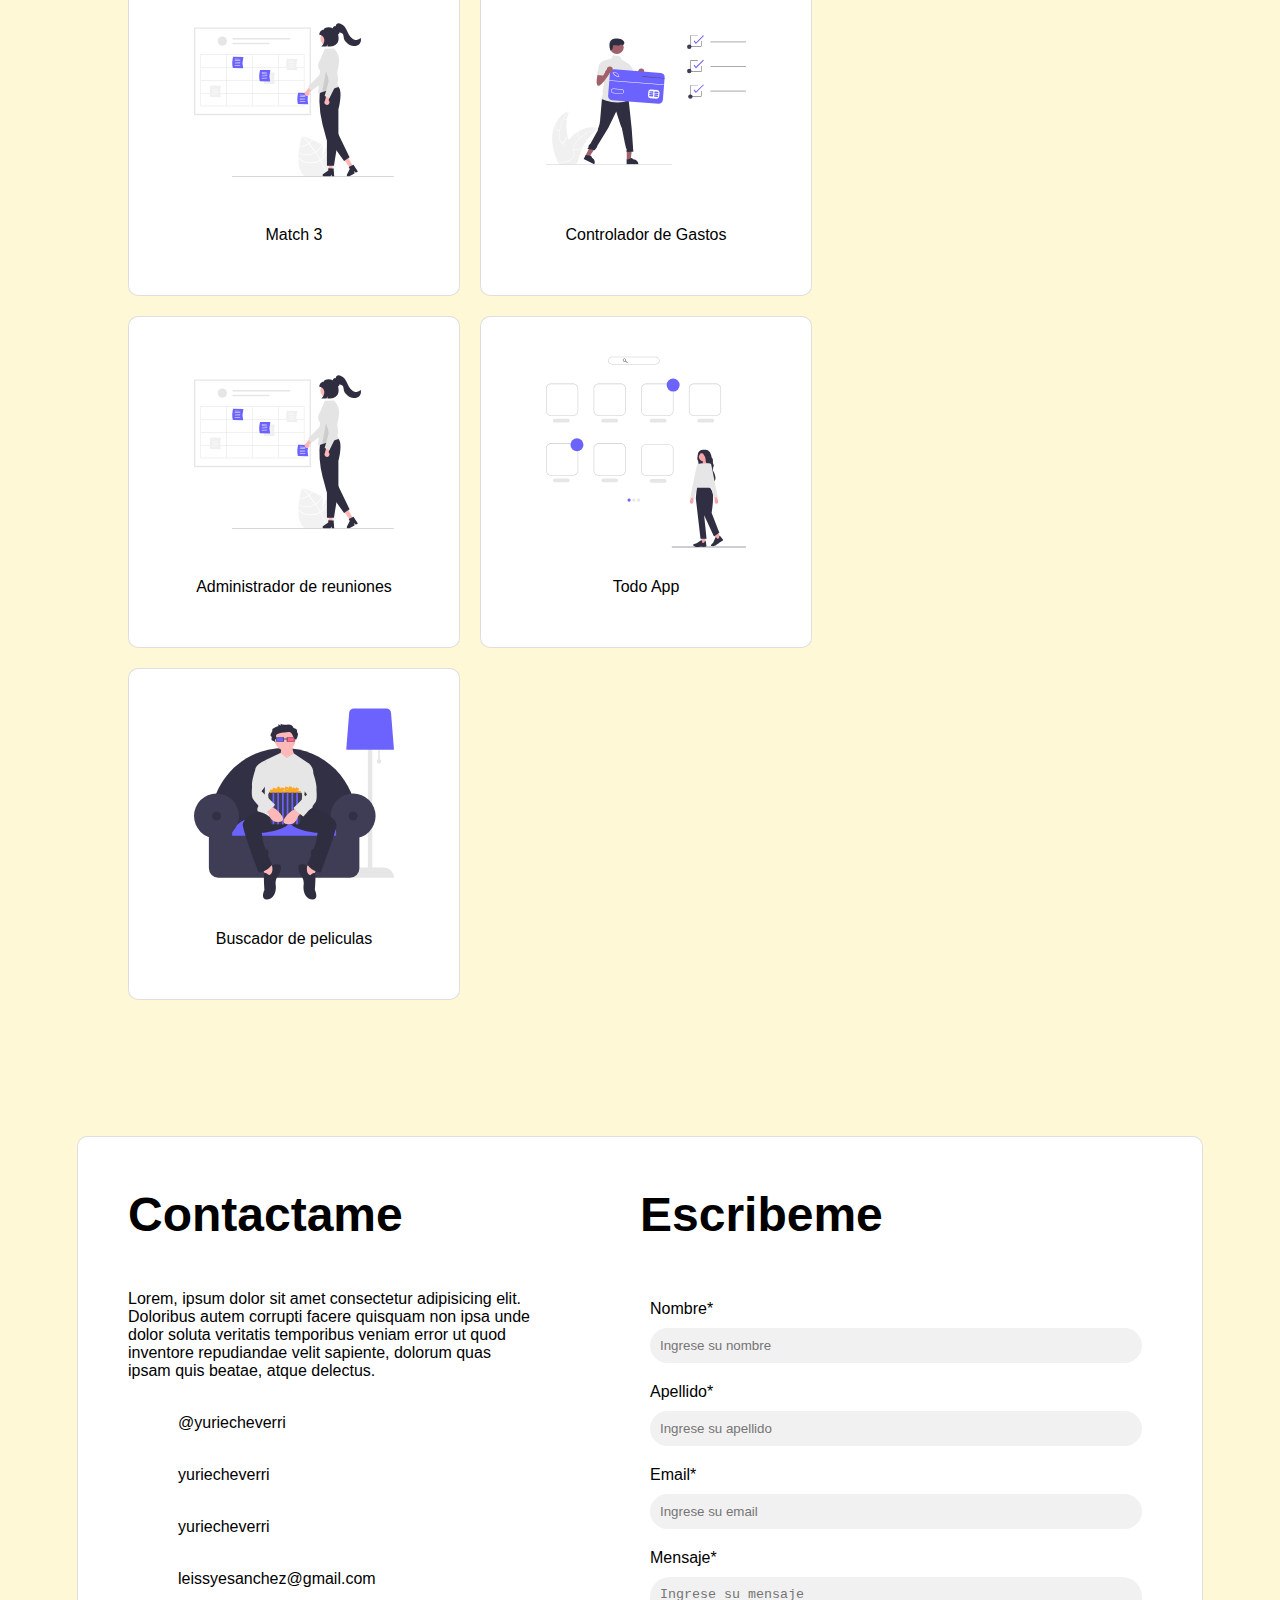
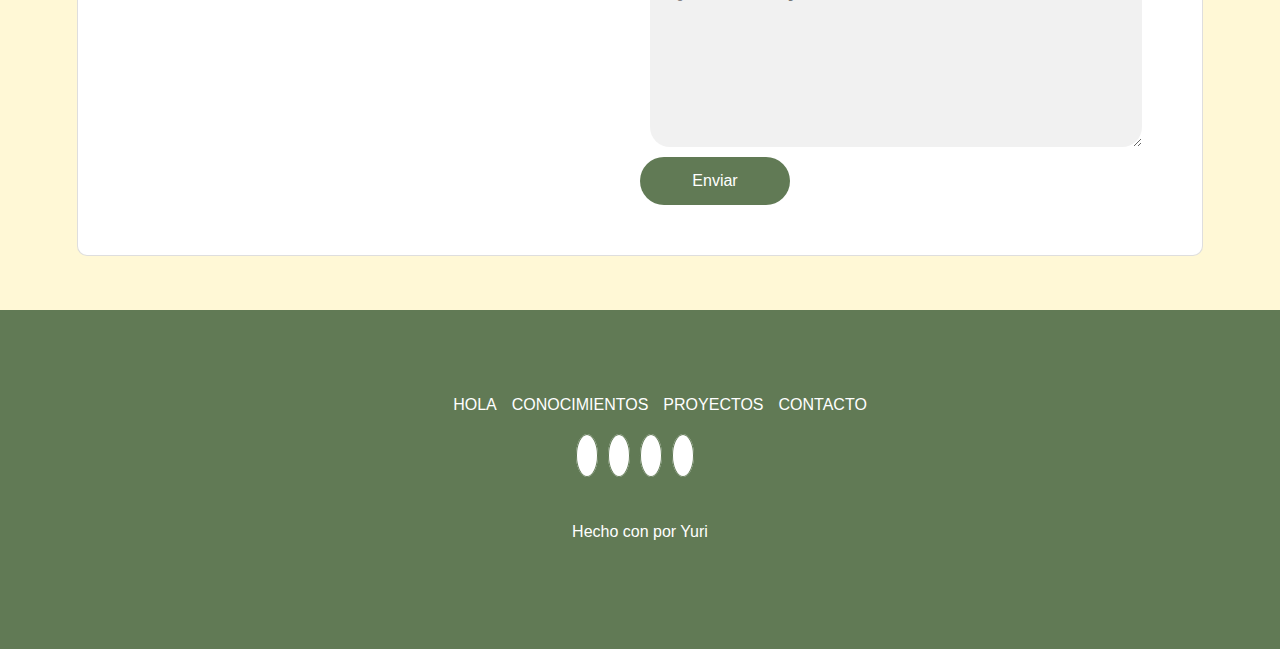
==== commit e99b5a04: "seudo-elementos y @medias querys" ====
--- a/portfolio.html
+++ b/portfolio.html
@@ -5,7 +5,7 @@
     <meta charset="UTF-8">
     <meta http-equiv="X-UA-Compatible" content="IE=edge">
     <meta name="viewport" content="width=device-width, initial-scale=1.0">
-    <title>Document</title>
+    <title>Portfolio</title>
     <link rel=stylesheet href="style.css">
     <link rel="stylesheet" href="https://cdn.jsdelivr.net/gh/devicons/devicon@v2.15.1/devicon.min.css">
     <script src="https://kit.fontawesome.com/e1368c2029.js" crossorigin="anonymous"></script>
@@ -17,16 +17,16 @@
         <nav class="header_nav">
             <ul class="header_nav_list">
                 <li class="header_nav_list_item">
-                    HOLA
+                    <a href="#presentacion" class="links">HOLA</a>
                 </li>
                 <li class="header_nav_list_item">
-                    CONOCIMIENTOS
+                    <a href="#conocimientos" class="links">CONOCIMIENTOS</a>
                 </li>
                 <li class="header_nav_list_item">
-                    POYECTOS
+                    <a href="#proyectos" class="links">PROYECTOS</a>
                 </li>
                 <li class="header_nav_list_item-contacto">
-                    CONTACTO
+                    <a href="#contacto" class="links links2">CONTACTO</a>
                 </li>
             </ul>
         </nav>
@@ -35,7 +35,7 @@
     <!--fin del header con navegación-->
 
     <!-- Inicio de sección de presentación -->
-    <section class="presentation">
+    <section id="presentacion" class="presentation">
         <div class="presentation_container-1">
             <h2 class="presentation_container-name">
                 !Hola! Soy Yuri Echeverri
@@ -57,8 +57,8 @@
     </section>
     <!-- Fin de ección de presentación -->
 
-    <!-- Inicia sección de habilidades  -->
-    <section class="mySkills">
+    <!-- Inicia sección de conocimientos  -->
+    <section id="conocimientos" class="mySkills">
         <h2 class="skills-tittle">
             Mis conocimientos
         </h2>
@@ -93,8 +93,8 @@
             </article>
         </div>
     </section>
-    <!-- Fin de la seccion de habilidades -->
-    
+    <!-- Fin de la seccion de conocimientos -->
+
     <!-- Inicia cita -->
     <div class="quote">
         <div class="quote_content">
@@ -112,7 +112,7 @@
     <!-- Fin de la cita  -->
 
     <!-- Inicia sección de proyectos  -->
-    <section class="myProjects">
+    <section id="proyectos" class="myProjects">
         <h2 class="projects-tittle">
             Mis proyectos
         </h2>
@@ -156,67 +156,75 @@
     <!-- Fin de sección de proyectos  -->
 
     <!-- Inicia sección de contacto  -->
-    <section class="Form">
-        <div class="contact">
-            <h3 class="contact-tittle">
-                Contactame
-            </h3>
-            <p class="contact-text">
-                Lorem, ipsum dolor sit amet consectetur adipisicing elit. Doloribus autem corrupti facere quisquam non
-                ipsa unde dolor soluta veritatis temporibus veniam error ut quod inventore repudiandae velit sapiente,
-                dolorum quas ipsam quis beatae, atque delectus.
-            </p>
-            <ul class="contact_list">
-                <li class="contact_list-item">
-                    <i class="fa-brands fa-twitter contact_list_item-icon"></i>
-                    <span>
-                        @yuriecheverri
-                    </span>
-                </li>
-                <li class="contact_list-item">
-                    <i class="fa-brands fa-github contact_list_item-icon"></i>
-                    <span>
-                        yuriecheverri
-                    </span>
-                </li>
-                <li class="contact_list-item">
-                    <i class="fa-brands fa-linkedin contact_list_item-icon"></i>
-                    <span>
-                        yuriecheverri
-                    </span>
-                </li>
-                <li class="contact_list-item">
-                    <i class="fa-solid fa-envelope contact_list_item-icon"></i>
-                    <span>
-                        leissyesanchez@gmail.com
-                    </span>
-                </li>
-            </ul>
-        </div>
-        <div class="write-me">
-            <h3 class="write-me-tittle">
-                Escribeme
-            </h3>
-            <form id="contact-form" class="write-me-form">
-                <label for="nombre" class="write-me-form-label label-name">
-                    Nombre*
-                    <input type="text" placeholder="Ingrese su nombre" class="write-me-form-input"></input>
-                </label>
-                <label for="apellido" class="write-me-form-label label-last-name">
-                    Apellido*
-                    <input type="text" placeholder="Ingrese su apellido" class="write-me-form-input"></input>
-                </label>
-                <label for="Email" class="write-me-form-label">
-                    Email*
-                    <input type="text" placeholder="Ingrese su email" class="write-me-form-input"></input>
-                </label>
-                <label for="Mensaje" class="write-me-form-label">
-                    Mensaje*
-                    <textarea type="text" class="write-me-form-input" placeholder="Ingrese su mensaje" cols="50"
-                        rows="10"></textarea>
-                </label>
-                <input type="submit" value="Enviar" class="write-me-form-send"></input>
-            </form>
+    <section id="contacto" class="contacto">
+        <div class="Form">
+            <div class="contact">
+                <h3 class="contact-tittle">
+                    Contactame
+                </h3>
+                <p class="contact-text">
+                    Lorem, ipsum dolor sit amet consectetur adipisicing elit. Doloribus autem corrupti facere quisquam
+                    non
+                    ipsa unde dolor soluta veritatis temporibus veniam error ut quod inventore repudiandae velit
+                    sapiente,
+                    dolorum quas ipsam quis beatae, atque delectus.
+                </p>
+                <ul class="contact_list">
+                    <li class="contact_list-item">
+                        <a href="#" target="_blank" class="contact_list-links"> <i class="fa-brands fa-twitter contact_list_item-icon"></i>
+                            <span>
+                                @yuriecheverri
+                            </span>
+                        </a>
+                    </li>
+                    <li class="contact_list-item">
+                        <a href="#" target="_blank" class="contact_list-links"> <i class="fa-brands fa-github contact_list_item-icon"></i>
+                            <span>
+                                yuriecheverri
+                            </span>
+                        </a>
+                    </li>
+                    <li class="contact_list-item">
+                        <a href="" target="_blank" class="contact_list-links"> <i class="fa-brands fa-linkedin contact_list_item-icon"></i>
+                            <span>
+                                yuriecheverri
+                            </span>
+                        </a>
+                    </li>
+                    <li class="contact_list-item">
+                        <a href="" target="_blank" class="contact_list-links"> <i class="fa-solid fa-envelope contact_list_item-icon"></i>
+                            <span>
+                                leissyesanchez@gmail.com
+                            </span>
+                        </a>
+                    </li>
+                </ul>
+            </div>
+            <div class="form2">
+                <h3 class="form2-tittle">
+                    Escribeme
+                </h3>
+                <form id="form2" class="form2">
+                    <label for="nombre" class="form2-label label-name">
+                        Nombre*
+                        <input type="text" placeholder="Ingrese su nombre" class="form2-input"></input>
+                    </label>
+                    <label for="apellido" class="form2-label label-last-name">
+                        Apellido*
+                        <input type="text" placeholder="Ingrese su apellido" class="form2-input"></input>
+                    </label>
+                    <label for="Email" class="form2-label">
+                        Email*
+                        <input type="text" placeholder="Ingrese su email" class="form2-input"></input>
+                    </label>
+                    <label for="Mensaje" class="form2-label">
+                        Mensaje*
+                        <textarea type="text" class="form2-input" placeholder="Ingrese su mensaje" cols="35"
+                            rows="10"></textarea>
+                    </label>
+                    <input type="submit" value="Enviar" class="form2-send"></input>
+                </form>
+            </div>
         </div>
     </section>
     <br>
@@ -229,16 +237,16 @@
         <div class="footer_container">
             <ul class="footer_container_list">
                 <li class="footer_container_list_item">
-                    HOLA
-                </li>
-                <li class="footer_container_list_item">
-                    CONOCIMIENTOS
-                </li>
-                <li class="footer_container_list_item">
-                    POYECTOS
-                </li>
-                <li class="footer_container_list_item">
-                    CONTACTO
+                    <a href="#presentacion" class="links links2">HOLA</a>
+                </li>
+                <li class="footer_container_list_item">
+                    <a href="#conocimientos" class="links links2">CONOCIMIENTOS</a>
+                </li>
+                <li class="footer_container_list_item">
+                    <a href="#proyectos" class="links links2">PROYECTOS</a>
+                </li>
+                <li class="footer_container_list_item">
+                    <a href="#contacto" class="links links2">CONTACTO</a>
                 </li>
             </ul>
             <div class="footer_icons">
@@ -255,8 +263,8 @@
                     <i class="fa-solid fa-envelope footer_icons_items"></i>
                 </a>
             </div>
-            <h6 class="end"> 
-                Hecho con <span>Amor</span> por Yuri</h6>
+            <h6 class="end">
+                Hecho con <i class="fa-solid fa-heart"></i> por Yuri</h6>
         </div>
     </footer>
     <!-- Fin del footer con links de navegación y contacto -->
--- a/style.css
+++ b/style.css
@@ -1,5 +1,6 @@
 body {
     margin: 0;
+    background-color: #FFF8D6;
     box-sizing: border-box;
     padding: 0;
     font-family: Arial, Helvetica, sans-serif;
@@ -16,6 +17,16 @@
 
 /* preguntar por el shadow cuando desplaza */
 
+.links {
+    color: black;
+    text-decoration: none;
+}
+
+.links2 {
+    color: white;
+    text-decoration: none;
+}
+
 .header_nav_list {
     width: 85%;
     display: flex;
@@ -35,6 +46,16 @@
     color: white;
     border-radius: 30px;
     padding: 10px 30px;
+}
+
+.header_nav_list_item-contacto:hover {
+    background-color:  #779e64;
+}
+
+.header_nav_list_item-contacto:active {
+    background-color: #779e64;
+    outline: none;
+    box-shadow: 0px 0px 3px 2px #617A55;
 }
 
 .presentation {
@@ -63,7 +84,17 @@
     color: white;
     border: none;
     border-radius: 30px;
-    padding: 10px 30px;
+    padding: 15px 40px;
+}
+
+.presentation_container-button:hover {
+    background-color:  #779e64;
+}
+
+.presentation_container-button:active {
+    background-color: #779e64;
+    outline: none;
+    box-shadow: 0px 0px 3px 2px #617A55;
 }
 
 .presentation_container-img {
@@ -74,6 +105,10 @@
 .presentation_container-img img {
     width: 100%;
     height: 100%;
+}
+
+.mySkills{
+    padding-top: 100px;
 }
 
 .skills-tittle {
@@ -90,8 +125,8 @@
 }
 
 .skills {
-    display: grid;
-    grid-template-columns: repeat(3, 1fr);
+    display: flex;
+    flex-wrap: wrap;
     justify-content: center;
     align-items: center;
     width: 60%;
@@ -100,8 +135,9 @@
 }
 
 .skills_card {
-    width: 100%;
-    height: 200px;
+    width: 250px;
+    height: 250px;
+    background-color: white;
     border: 1px solid #b4b4b470;
     border-radius: 10px;
     display: flex;
@@ -109,15 +145,18 @@
     justify-content: center;
     align-items: center;
     gap: 10px;
+}
+.skills_card:hover {
+    border: 1px solid  #617A55;
 }
 
 .skills_card-icon {
     font-size: 4.5em;
     color: #617A55;
-
 }
 
 .quote {
+    margin-top: 20px;
     background-color: #617A55;
     padding: 150px;
 
@@ -150,6 +189,10 @@
     font-size: 2em;
 }
 
+.myProjects{
+    padding-top: 100px;
+}
+
 .projects-tittle {
     text-align: center;
     font-weight: 900;
@@ -164,18 +207,19 @@
 }
 
 .projects {
-    display: grid;
-    grid-template-columns: repeat(3, 1fr);
-    justify-content: center;
-    align-items: center;
-    width: 60%;
+    display: flex;
+    flex-wrap: wrap;
+    justify-content: flex-start;
+    align-items: center;
+    width: 80%;
     margin: 60px auto 0;
     gap: 20px;
 }
 
 .projects_card {
-    width: 100%;
-    height: 200px;
+    width: 330px;
+    height: 330px;
+    background-color: white;
     border: 1px solid #b4b4b470;
     border-radius: 10px;
     display: flex;
@@ -187,13 +231,22 @@
     color: black;
 }
 
+.projects_card:hover {
+    border: 1px solid  #617A55;
+}
+
 .projects_card-image {
-    width: 150px;
-    height: 100%;
-
+    width: 200px;
+    height: 200px;
+
+}
+
+.contacto{
+    padding-top: 100px;
 }
 
 .Form {
+    background-color: white;
     width: 80%;
     margin: 0 auto;
     display: flex;
@@ -225,16 +278,29 @@
 .contact_list_item-icon {
     font-size: 1.2em;
     margin-right: 10px;
-    background-color: #A4D0A4;
     padding: 10px;
-    border-radius: 50%;
 }
 
 .contact_list-item {
     padding: 15px;
 }
 
-.write-me-form {
+.contact_list-links{
+    text-decoration: none;
+    color: black;
+}
+
+.contact_list-links:hover{
+    color: #617A55
+}
+
+.contact_list-links:hover .contact_list_item-icon{
+    color: white;
+    background-color: #617A55;
+    border-radius: 50%;
+}
+
+.form2 {
     display: flex;
     flex-direction: column;
     height: 75%;
@@ -242,17 +308,17 @@
 }
 
 
-.write-me-tittle {
+.form2-tittle {
     font-weight: 900;
     font-size: 3em;
     margin-top: 0;
 }
 
-.write-me {
+.form2 {
     flex: 50%;
 }
 
-.write-me-form-label {
+.form2-label {
     display: flex;
     flex-direction: column;
     padding: 10px;
@@ -267,7 +333,7 @@
     flex: 50%;
 } */
 
-.write-me-form-input {
+.form2-input {
     border: none;
     border-radius: 20px;
     margin-top: 10px;
@@ -275,12 +341,12 @@
     background-color: #b4b4b430;
 }
 
-.write-me-form-input:focus {
+.form2-input:focus {
     outline: none;
     box-shadow: 0px 0px 5px 2px #617A55;
 }
 
-.write-me-form-send {
+.form2-send {
     width: 150px;
     font-size: 1em;
     background-color: #617A55;
@@ -290,6 +356,16 @@
     padding: 15px 20px;
 }
 
+.form2-send:hover {
+    background-color:  #779e64;
+}
+
+.form2-send:active {
+    background-color: #779e64;
+    outline:none;
+    box-shadow: 0px 0px 3px 2px #617A55;
+}
+
 .footer {
     background-color: #617A55;
     padding: 70px;
@@ -310,6 +386,7 @@
     list-style: none;
     display: flex;
     gap: 15px;
+    
 }
 
 .footer_icons_items {
@@ -319,13 +396,150 @@
     padding: 10px;
     border-radius: 50%;
     color: #617A55;
+    border: 1px solid #617A55;
 }
 
 .footer_icons_link {
     text-decoration: none;
+}
+
+.footer_icons_items:hover{
+    background: #617A55;
+    border: 1px solid white;
+    color: white;
+}
+
+.fa-heart{
+    color: red;
+    text-shadow: 0px 2px 1px black;
+    font-size: 1.2em;
 }
 
 .end {
     font-weight: lighter;
     font-size: 1em;
+}
+
+@media (max-width:992px){
+    .header {
+        display: none;
+    }
+    .presentation {
+        width: 90%;
+        flex-direction: column;
+        margin-top: 150px;
+        gap: 15px;
+    }
+
+    .presentation_container-1 {
+        text-align: center;
+    }
+
+    .presentation_container-img {
+        width: 450px;
+        height: 450px;
+    }
+
+    .skills {
+        width: 80%;
+    }
+
+    .skills_card {
+        width: 220px;
+        height: 220px;
+    }
+
+    .quote {
+        padding: 150px 0;
+    }
+
+    .projects {
+        justify-content: center;
+    }
+
+    .projects, .quote_content, .Form  {
+        width: 90%;
+    }
+
+    .projects_card {
+        width: calc(100% / 3 - 50px);
+        height: 100%;
+    }
+
+    .projects-text, .skills-text {
+        width: 50%;
+    }
+
+    .Form  {
+        padding: 20px;
+    }
+
+}
+
+@media (max-width:768px){
+    .skills_card {
+        width: 270px;
+        height: 250px;
+    }
+
+    .projects_card {
+        width: calc(100% / 2 - 50px);
+        height: 100%;
+    }
+
+    .projects-text, .skills-text {
+        width: 70%;
+    }
+
+    .Form  {
+        flex-direction: column;
+        gap: 20px;
+    }
+
+    .contact_list {
+        display: flex;
+        flex-wrap: wrap;
+    }
+
+    .contact_list-item {
+        width: 45%;
+    }
+
+}
+
+@media (max-width:576px){
+    .skills_card {
+        width: 270px;
+        height: 250px;
+    }
+
+    .projects_card {
+        width: 80%;
+        height: 100%;
+    }
+
+    .contact_list-item{
+        width: 50%;
+        padding: 0;
+    }
+
+    .contact_list-links{
+        font-size: 0.8em;
+    }
+
+    .footer {
+        padding: 50px 0;
+    }
+
+    .footer_container {
+        gap: 35px;
+    }
+
+    .footer_container_list {
+        display: none;
+    }
+
+    .end {
+        margin: 0;
+    }
 }